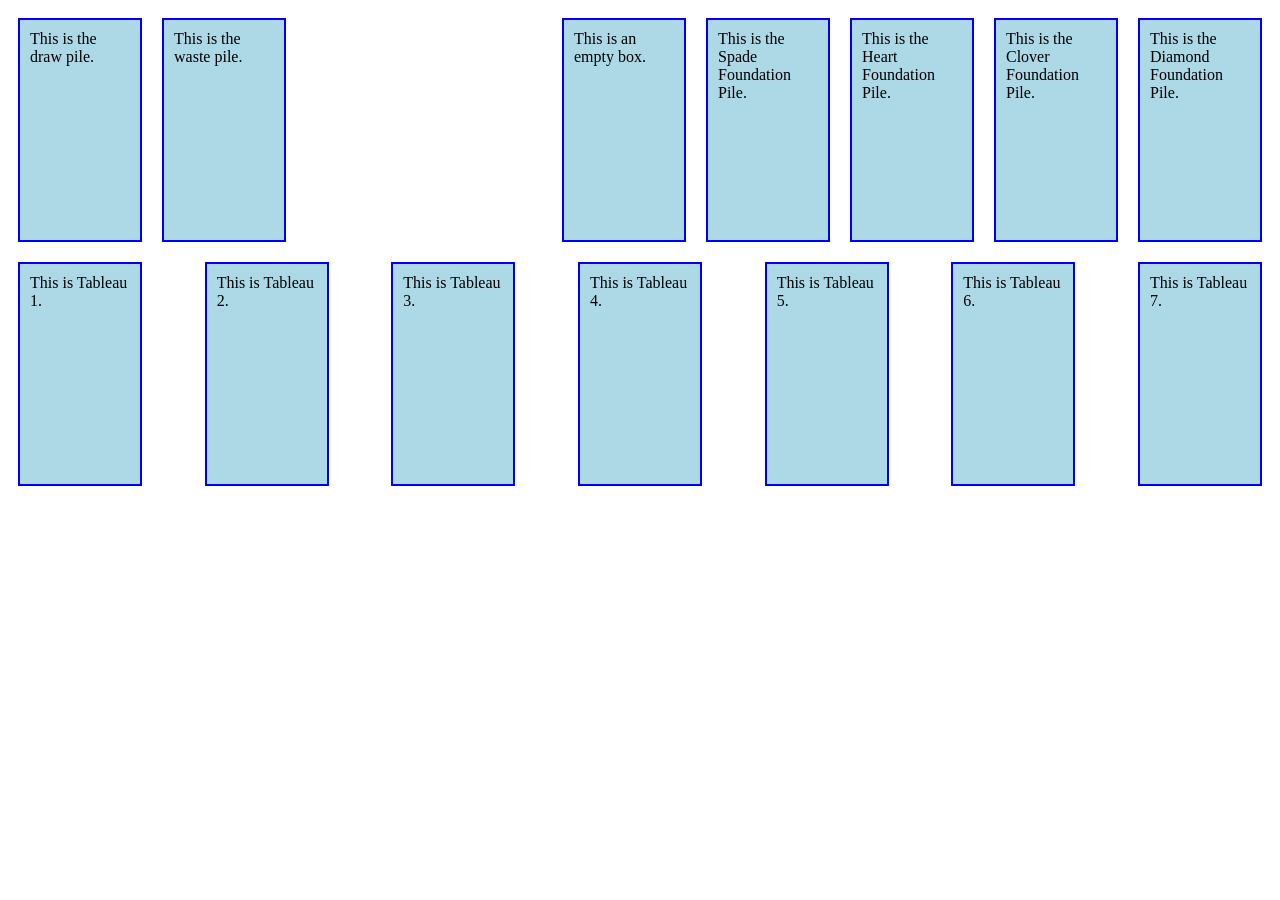
==== docs/index.html @ c8ebaae3 "shifted files" ====
<!DOCTYPE html>
<html lang="en">
<head>
    <meta charset="UTF-8">
    <meta name="viewport" content="width=device-width, initial-scale=1.0">
    <title>Document</title>
    <link rel="stylesheet" href="./style.css" />
    <script src="./app.js"></script>
</head>
<body>

    <div id="game-board">

        <div id="top-half"> 

            <div id="draw-waste-pile">
                <p id="draw-pile"> This is the draw pile. </p>
                <p id="waste-pile"> This is the waste pile. </p>
            </div>    
         
            <div id="foundation">
                <p> This is an empty box. </p>
                <p id="spade-foundation"> This is the Spade Foundation Pile. </p>
                <p id="heart-foundation"> This is the Heart Foundation Pile. </p>
                <p id="clover-foundation"> This is the Clover Foundation Pile. </p>
                <p id="diamond-foundation"> This is the Diamond Foundation Pile. </p>
            </div>

        </div>

        <div id= "bottom-half">

            <div id="tableau">
                <p id="tableau-1"> This is Tableau 1. </p>
                <p id="tableau-2"> This is Tableau 2. </p>
                <p id="tableau-3"> This is Tableau 3. </p>
                <p id="tableau-4"> This is Tableau 4. </p>
                <p id="tableau-5"> This is Tableau 5. </p>
                <p id="tableau-6"> This is Tableau 6. </p>
                <p id="tableau-7"> This is Tableau 7. </p>
            </div>

        </div>
    </div>

</body>
</html>
---- docs/style.css ----
p {
    width: 100px;
    height: 200px;
    background-color: lightblue;
    border: 2px solid blue;
    padding: 10px;
    margin: 10px;
}

#top-half {
    display: flex;
    justify-content: space-between;
}

#draw-waste-pile {
    display: flex;
    justify-content: flex-start;
}

#foundation {
    display: flex;
    justify-content: flex-end;
}

#tableau {
    display: flex;
    justify-content: space-between;
}
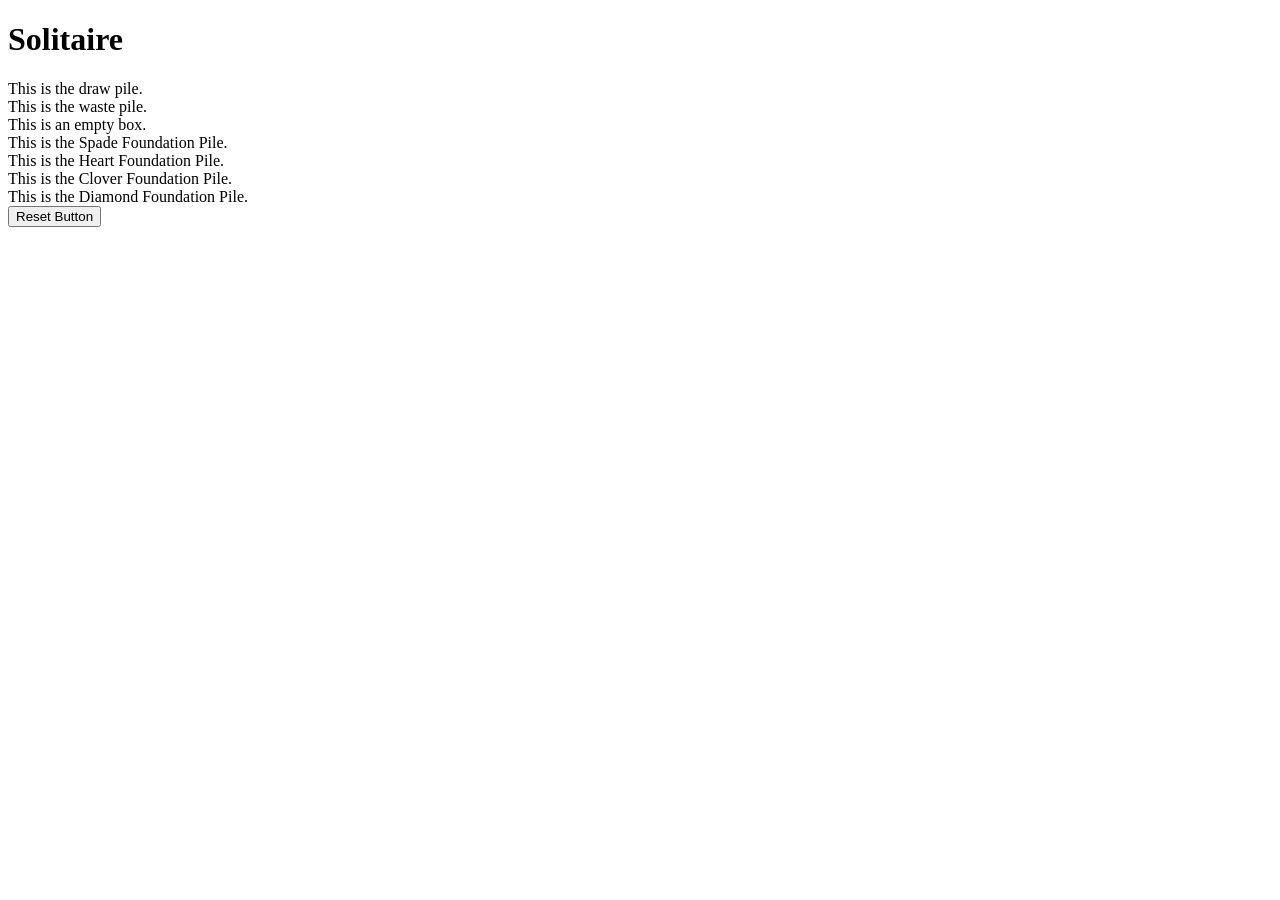
==== commit cf42075b: "refactored data" ====
--- a/docs/index.html
+++ b/docs/index.html
@@ -4,44 +4,34 @@
     <meta charset="UTF-8">
     <meta name="viewport" content="width=device-width, initial-scale=1.0">
     <title>Document</title>
-    <link rel="stylesheet" href="./style.css" />
-    <script src="./app.js"></script>
+    <!-- <link rel="stylesheet" href="./style.css" /> -->
+    <script src="./app-2.js"></script>
 </head>
 <body>
-
-    <div id="game-board">
-
-        <div id="top-half"> 
-
-            <div id="draw-waste-pile">
-                <p id="draw-pile"> This is the draw pile. </p>
-                <p id="waste-pile"> This is the waste pile. </p>
-            </div>    
-         
-            <div id="foundation">
-                <p> This is an empty box. </p>
-                <p id="spade-foundation"> This is the Spade Foundation Pile. </p>
-                <p id="heart-foundation"> This is the Heart Foundation Pile. </p>
-                <p id="clover-foundation"> This is the Clover Foundation Pile. </p>
-                <p id="diamond-foundation"> This is the Diamond Foundation Pile. </p>
-            </div>
-
-        </div>
-
-        <div id= "bottom-half">
-
-            <div id="tableau">
-                <p id="tableau-1"> This is Tableau 1. </p>
-                <p id="tableau-2"> This is Tableau 2. </p>
-                <p id="tableau-3"> This is Tableau 3. </p>
-                <p id="tableau-4"> This is Tableau 4. </p>
-                <p id="tableau-5"> This is Tableau 5. </p>
-                <p id="tableau-6"> This is Tableau 6. </p>
-                <p id="tableau-7"> This is Tableau 7. </p>
-            </div>
-
+    <h1> Solitaire </h1>
+    
+    <div id="top-half"> 
+        <div id="draw-pile"> This is the draw pile. </div>
+        <div id="waste-pile"> This is the waste pile. </div>
+    
+        <div id="foundation">
+            <div> This is an empty box. </div>
+            <div id="spade-foundation"> This is the Spade Foundation Pile. </div>
+            <div id="heart-foundation"> This is the Heart Foundation Pile. </div>
+            <div id="clover-foundation"> This is the Clover Foundation Pile. </div>
+            <div id="diamond-foundation"> This is the Diamond Foundation Pile. </div>
         </div>
     </div>
 
+    <div id= "bottom-half">
+
+        <div id="tableau"></div>
+    
+    </div>
+
+    <button id = "reset">Reset Button</button>
+    
+    
+
 </body>
 </html>
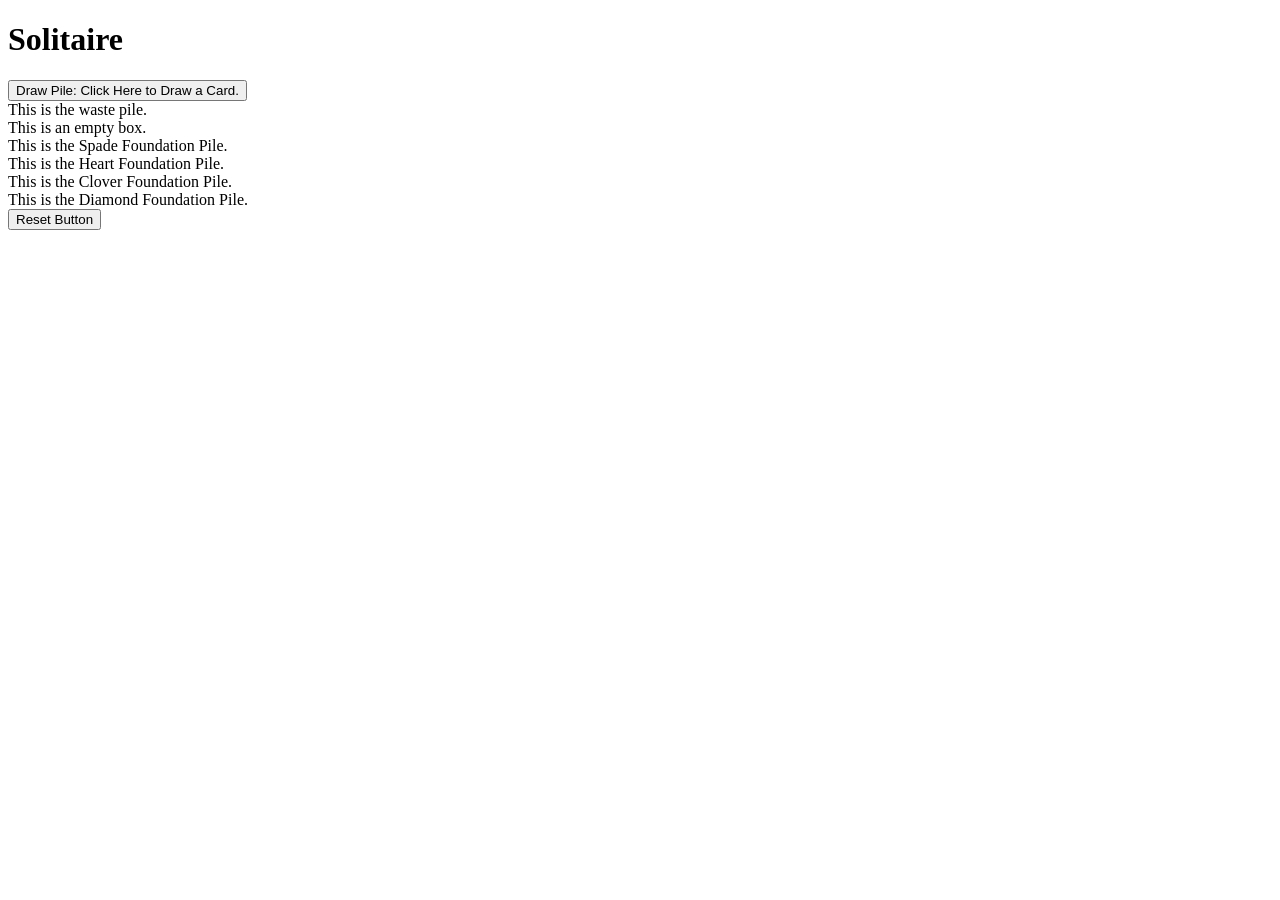
==== commit 2d78991e: "feat:DOM Functions to display all piles" ====
--- a/docs/index.html
+++ b/docs/index.html
@@ -10,16 +10,16 @@
 <body>
     <h1> Solitaire </h1>
     
-    <div id="top-half"> 
-        <div id="draw-pile"> This is the draw pile. </div>
+    <div class="top-half"> 
+        <button id="draw-pile"> Draw Pile: Click Here to Draw a Card. </button>
         <div id="waste-pile"> This is the waste pile. </div>
     
-        <div id="foundation">
+        <div class="foundation">
             <div> This is an empty box. </div>
-            <div id="spade-foundation"> This is the Spade Foundation Pile. </div>
-            <div id="heart-foundation"> This is the Heart Foundation Pile. </div>
-            <div id="clover-foundation"> This is the Clover Foundation Pile. </div>
-            <div id="diamond-foundation"> This is the Diamond Foundation Pile. </div>
+            <div id="spades-foundation"> This is the Spade Foundation Pile. </div>
+            <div id="hearts-foundation"> This is the Heart Foundation Pile. </div>
+            <div id="clubs-foundation"> This is the Clover Foundation Pile. </div>
+            <div id="diamonds-foundation"> This is the Diamond Foundation Pile. </div>
         </div>
     </div>
 
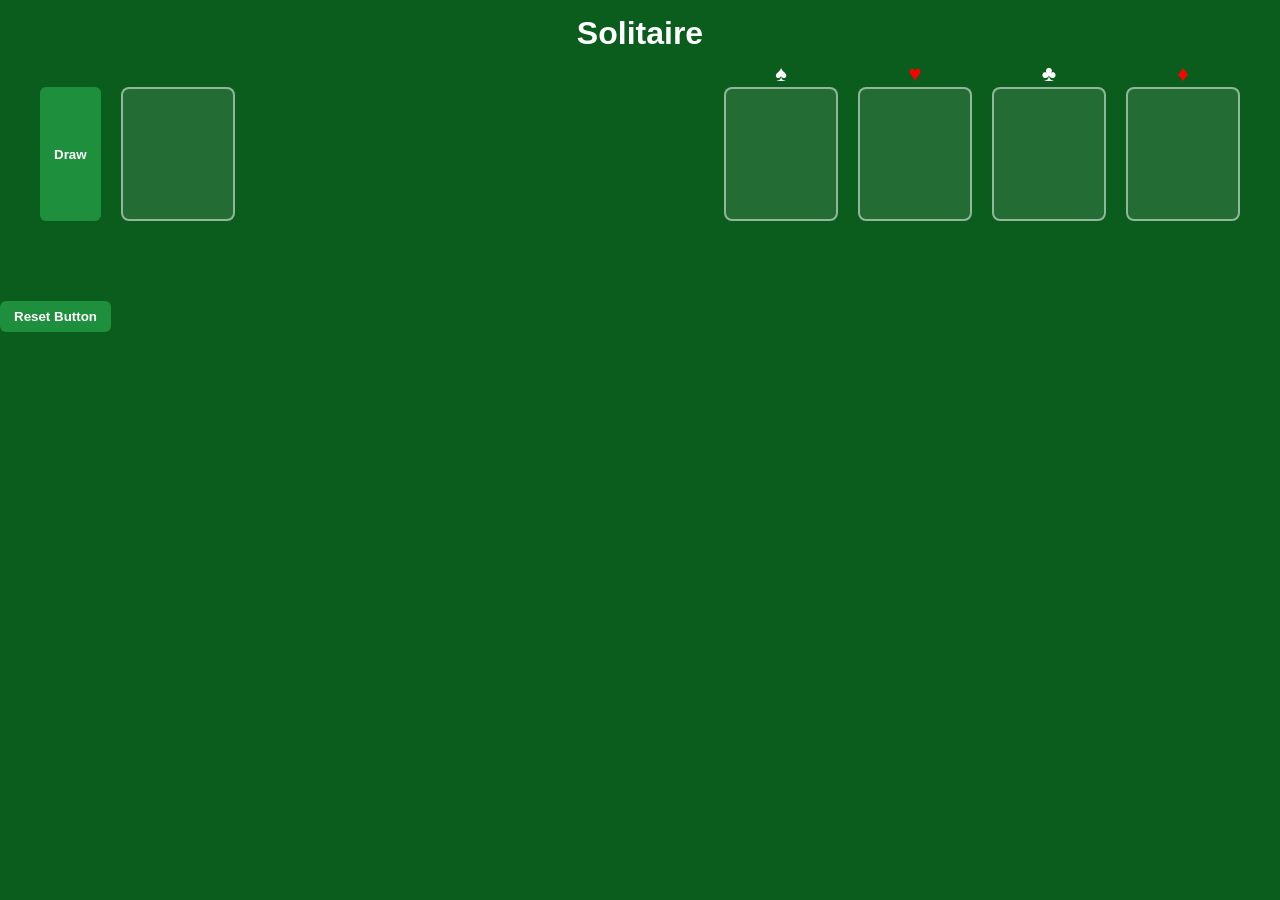
==== commit a45e9faa: "added CSS styles" ====
--- a/docs/index.html
+++ b/docs/index.html
@@ -4,34 +4,30 @@
     <meta charset="UTF-8">
     <meta name="viewport" content="width=device-width, initial-scale=1.0">
     <title>Document</title>
-    <!-- <link rel="stylesheet" href="./style.css" /> -->
-    <script src="./app-2.js"></script>
+    <link rel="stylesheet" href="./style.css" />
 </head>
 <body>
     <h1> Solitaire </h1>
     
-    <div class="top-half"> 
-        <button id="draw-pile"> Draw Pile: Click Here to Draw a Card. </button>
-        <div id="waste-pile"> This is the waste pile. </div>
-    
-        <div class="foundation">
-            <div> This is an empty box. </div>
-            <div id="spades-foundation"> This is the Spade Foundation Pile. </div>
-            <div id="hearts-foundation"> This is the Heart Foundation Pile. </div>
-            <div id="clubs-foundation"> This is the Clover Foundation Pile. </div>
-            <div id="diamonds-foundation"> This is the Diamond Foundation Pile. </div>
+    <div class="top-row">
+        <div class="left-piles">
+            <button id="draw-pile">Draw</button>
+            <div id="waste-pile"></div>
+        </div>
+
+        <div class="foundation-area">
+            <div class="foundation" id="spades"></div>
+            <div class="foundation" id="hearts"></div>
+            <div class="foundation" id="clubs"></div>
+            <div class="foundation" id="diamonds"></div>
         </div>
     </div>
 
-    <div id= "bottom-half">
-
-        <div id="tableau"></div>
-    
-    </div>
+<div id="tableaus"></div>
 
     <button id = "reset">Reset Button</button>
     
     
-
+    <script src="./app-2.js"></script>
 </body>
 </html>
--- a/docs/style.css
+++ b/docs/style.css
@@ -1,28 +1,234 @@
-p {
+/* -----------------------------------------
+   GLOBAL LAYOUT
+------------------------------------------ */
+
+body {
+    margin: 0;
+    font-family: "Segoe UI", Arial, sans-serif;
+    background-color: #0b5d1e;
+    color: white;
+}
+
+h1 {
+    text-align: center;
+    padding: 15px;
+    margin: 0;
+}
+
+
+/* -----------------------------------------
+   TOP AREA
+------------------------------------------ */
+
+.top-row {
+    display: flex;
+    justify-content: space-between;
+    align-items: flex-start;
+    padding: 20px 40px;
+}
+
+.left-piles {
+    display: flex;
+    gap: 20px;
+}
+
+.foundation-area {
+    display: flex;
+    gap: 20px;
+}
+
+
+/* -----------------------------------------
+   TABLEAU AREA
+------------------------------------------ */
+
+#tableaus {
+    display: flex;
+    justify-content: center;
+    gap: 24px;
+    padding: 30px;
+}
+
+.tableau {
     width: 100px;
-    height: 200px;
-    background-color: lightblue;
-    border: 2px solid blue;
-    padding: 10px;
-    margin: 10px;
-}
-
-#top-half {
-    display: flex;
-    justify-content: space-between;
-}
-
-#draw-waste-pile {
-    display: flex;
-    justify-content: flex-start;
-}
-
-#foundation {
-    display: flex;
-    justify-content: flex-end;
-}
-
-#tableau {
-    display: flex;
-    justify-content: space-between;
+    min-height: 160px;
+    border: 2px dashed rgba(255,255,255,0.25);
+    border-radius: 8px;
+    padding: 10px 5px;
+    display: flex;
+    flex-direction: column;
+    align-items: center;
+}
+
+
+/* -----------------------------------------
+   CARD STYLE
+------------------------------------------ */
+
+.card {
+    width: 90px;
+    height: 120px;
+    background: white;
+    border-radius: 8px;
+    border: 1px solid #333;
+    box-shadow: 0 4px 6px rgba(0,0,0,0.4);
+
+    display: flex;
+    justify-content: center;
+    align-items: center;
+
+    font-weight: bold;
+    font-size: 28px;
+
+    cursor: pointer;
+    position: relative;
+
+    color: black;
+
+    transition: transform 0.12s ease, box-shadow 0.12s ease;
+}
+
+
+/* card stacking */
+.tableau .card {
+    margin-top: 25px;
+}
+
+.tableau .card:first-child {
+    margin-top: 10px;
+}
+
+
+/* hover effect */
+
+.card:hover {
+    transform: translateY(-4px);
+    box-shadow: 0 6px 10px rgba(0,0,0,0.6);
+}
+
+
+/* suit colors */
+
+.red-card {
+    color: red;
+}
+
+.black-card {
+    color: black;
+}
+
+
+/* facedown cards */
+
+.face-down {
+    background-color: #1b1b8a;
+}
+
+
+/* -----------------------------------------
+   WASTE + FOUNDATION
+------------------------------------------ */
+
+#waste-pile,
+.foundation {
+    width: 100px;
+    height: 120px;
+
+    background-color: rgba(255,255,255,0.1);
+
+    border: 2px solid rgba(255,255,255,0.5);
+    border-radius: 8px;
+
+    display: flex;
+    justify-content: center;
+    align-items: center;
+
+    text-align: center;
+    padding: 5px;
+
+    cursor: pointer;
+}
+
+#waste-pile:hover,
+.foundation:hover,
+.tableau:hover {
+    background-color: rgba(255,255,255,0.15);
+}
+
+
+/* -----------------------------------------
+   BUTTONS
+------------------------------------------ */
+
+button {
+    background-color: #1e8f3c;
+    border: none;
+    padding: 8px 14px;
+    border-radius: 6px;
+    color: white;
+    font-weight: bold;
+    cursor: pointer;
+}
+
+button:hover {
+    background-color: #28a745;
+}
+
+
+/* -----------------------------------------
+   SELECTED CARD
+------------------------------------------ */
+
+.card.selected {
+    outline: 3px solid gold;
+    transform: translateY(-8px);
+}
+
+#waste-pile .card,
+.foundation .card {
+    margin-top: 0;
+}
+
+/* =========================================
+   FOUNDATION SUIT LABELS
+========================================= */
+
+.foundation {
+    position: relative;
+}
+
+/* Spades */
+#spades::before {
+    content: "♠";
+    position: absolute;
+    top: -28px;
+    font-size: 22px;
+    color: white;
+}
+
+/* Hearts */
+#hearts::before {
+    content: "♥";
+    position: absolute;
+    top: -28px;
+    font-size: 22px;
+    color: red;
+}
+
+/* Clubs */
+#clubs::before {
+    content: "♣";
+    position: absolute;
+    top: -28px;
+    font-size: 22px;
+    color: white;
+}
+
+/* Diamonds */
+#diamonds::before {
+    content: "♦";
+    position: absolute;
+    top: -28px;
+    font-size: 22px;
+    color: red;
 }
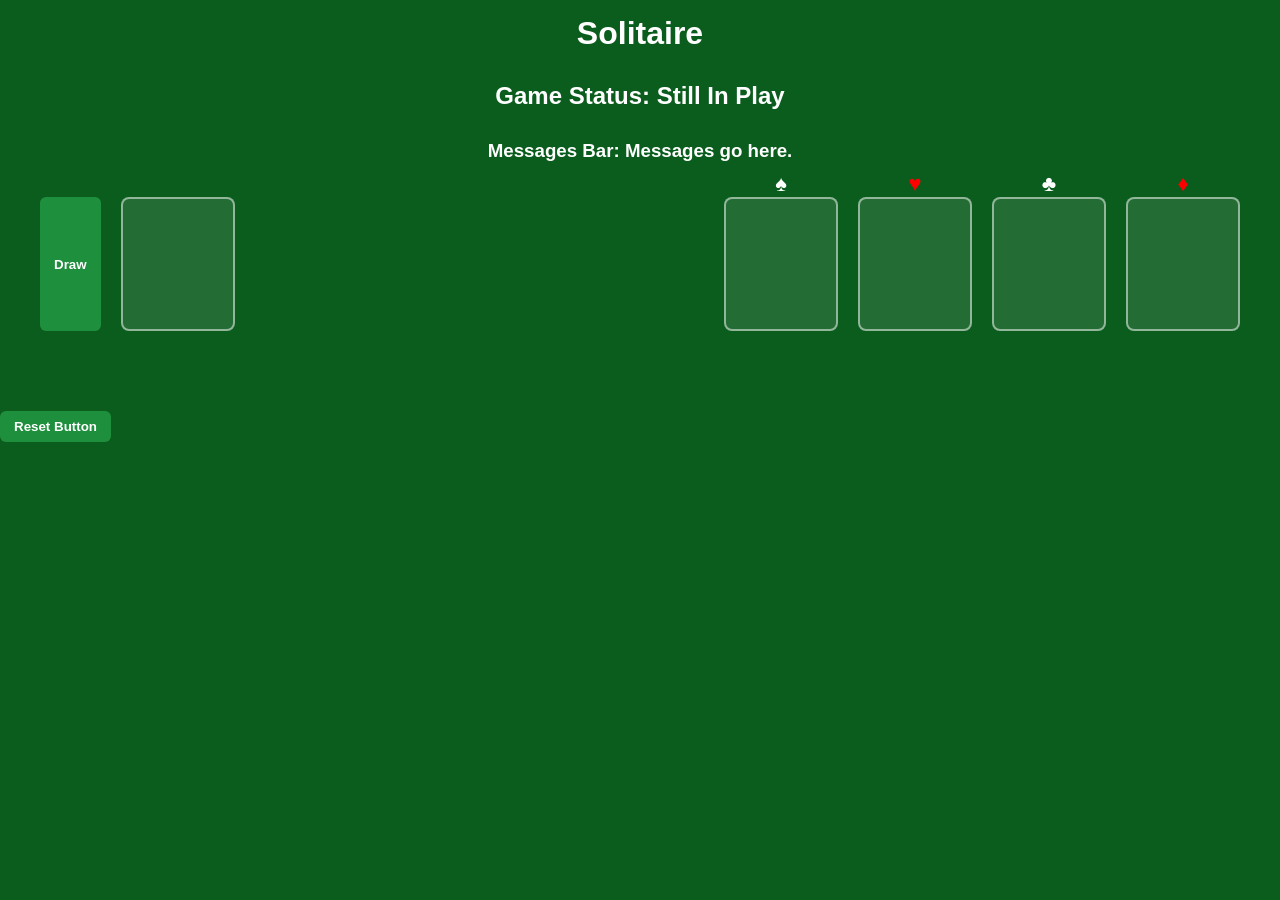
==== commit 2794752e: "feat: added message bars" ====
--- a/docs/index.html
+++ b/docs/index.html
@@ -8,6 +8,9 @@
 </head>
 <body>
     <h1> Solitaire </h1>
+    <h2 id = "game-status"> Game Status: Still In Play </h2>
+    <h3 id = "message"> Messages Bar: Messages go here. </h3>
+    
     
     <div class="top-row">
         <div class="left-piles">
--- a/docs/style.css
+++ b/docs/style.css
@@ -9,11 +9,12 @@
     color: white;
 }
 
-h1 {
+h1 , h2, h3 {
     text-align: center;
     padding: 15px;
     margin: 0;
 }
+
 
 
 /* -----------------------------------------
